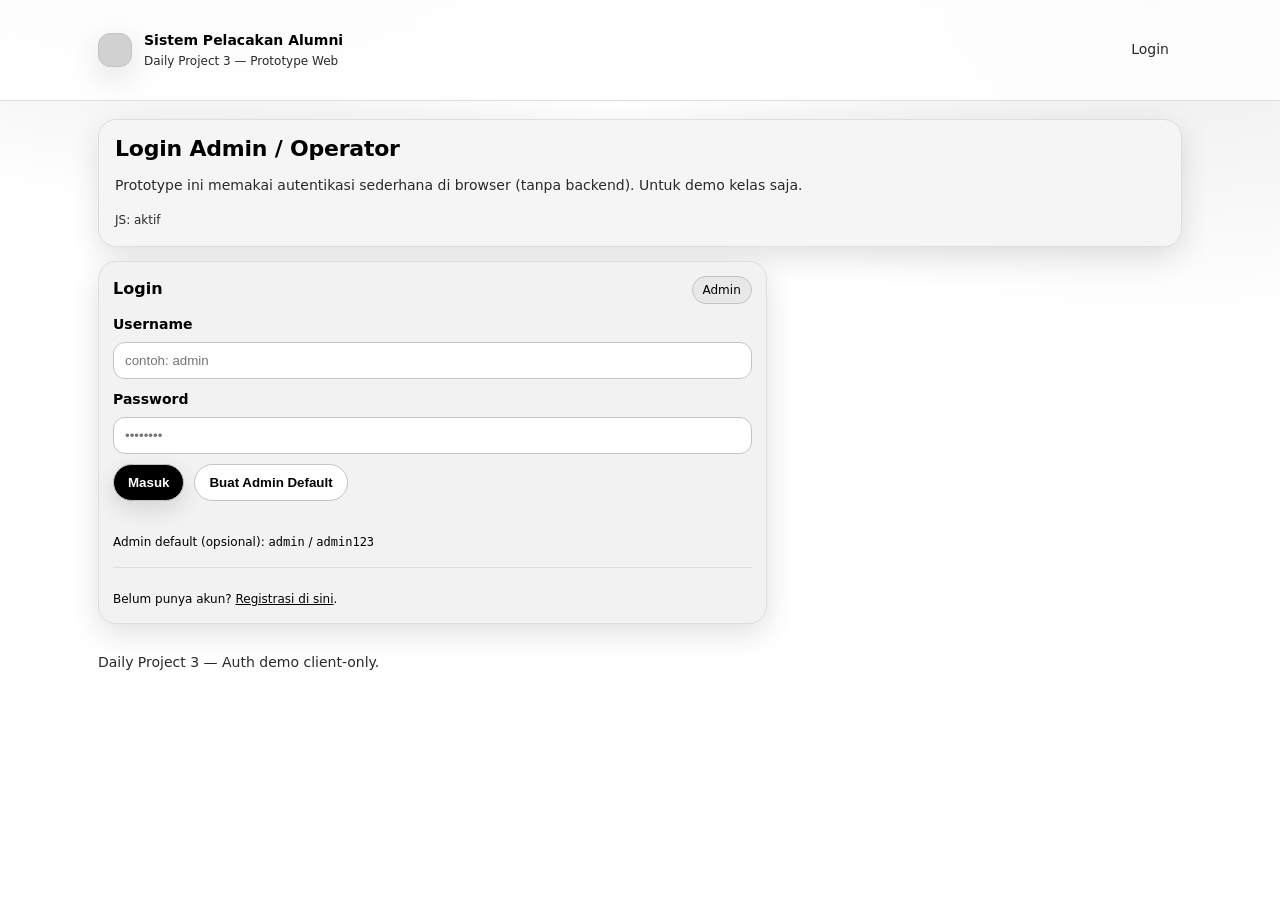
==== index.html @ 2ad2b431 "Initial commit" ====
<!doctype html>
<html lang="id">
<head>
  <meta charset="utf-8" />
  <meta name="viewport" content="width=device-width, initial-scale=1" />
  <meta name="description" content="Prototype Sistem Pelacakan Alumni (Open Source)" />
  <title>Profiling — Sistem Pelacakan Alumni</title>
  <link rel="stylesheet" href="style.css" />
</head>
<body>
  <header class="site-header">
    <div class="container">
      <div class="topbar">
        <div class="brand">
          <div class="brand-mark" aria-hidden="true"></div>
          <div>
            <div class="brand-title">Sistem Pelacakan Alumni</div>
            <div class="brand-subtitle muted">Daily Project 3 — Prototype Web</div>
          </div>
        </div>
        <nav class="nav" aria-label="Navigasi">
          <a class="nav-link is-active" href="index.html" aria-current="page">Profiling</a>
          <a class="nav-link" href="search.html">Pencarian Publik</a>
          <a class="nav-link" href="validation.html">Validasi & Bukti</a>
        </nav>
        <button id="btnLogout" class="btn btn-ghost" type="button">Logout</button>
      </div>
    </div>
  </header>

  <main class="container">
    <section class="hero">
      <div>
        <h1>Profiling Data</h1>
        <p class="muted">Mulai dari input profil alumni → normalisasi & query generator. Lanjutkan ke halaman Pencarian untuk menjalankan crawler simulasi.</p>
        <p id="jsStatus" class="hint muted">JS: (memuat...)</p>
      </div>
      <div class="hero-actions">
        <button id="btnReset" class="btn btn-ghost" type="button">Reset</button>
        <button id="btnDemo" class="btn" type="button">Isi Contoh</button>
        <a class="btn" href="search.html">Lanjut Pencarian</a>
      </div>
    </section>

    <section class="grid-2">
      <section class="card" aria-labelledby="profilingTitle">
        <div class="card-head">
          <h2 id="profilingTitle">1) Profiling</h2>
          <span class="badge">Operator</span>
        </div>

      <form id="profileForm" class="stack" autocomplete="off">
        <div class="field">
          <label for="fullName">Nama Alumni</label>
          <input id="fullName" name="fullName" placeholder="contoh: Rina Putri" required />
        </div>

        <div class="field">
          <label for="aliases">Alias / Variasi Nama (pisahkan dengan koma)</label>
          <input id="aliases" name="aliases" placeholder="contoh: Rina P., R. Putri" />
          <p class="hint">Dipakai untuk normalisasi & pencocokan.</p>
        </div>

        <div class="row">
          <div class="field">
            <label for="domicile">Domisili</label>
            <input id="domicile" name="domicile" placeholder="contoh: Bandung" />
          </div>
          <div class="field">
            <label for="program">Prodi</label>
            <input id="program" name="program" placeholder="contoh: Teknik Informatika" />
          </div>
        </div>

        <div class="row">
          <div class="field">
            <label for="gradYear">Tahun Lulus</label>
            <input id="gradYear" name="gradYear" inputmode="numeric" placeholder="contoh: 2023" />
          </div>
          <div class="field">
            <label for="campus">Kampus / Universitas</label>
            <input id="campus" name="campus" placeholder="contoh: Universitas X" />
          </div>
        </div>

        <div class="divider"></div>

        <div class="row row-center">
          <label class="checkbox">
            <input id="optOut" name="optOut" type="checkbox" />
            <span>Opt-out (jangan proses/simpan data)</span>
          </label>
          <button id="btnGenerate" class="btn" type="submit">Generate Query</button>
        </div>
        <p class="hint">Catatan: Prototype ini <strong>tidak</strong> melakukan pencarian web sungguhan. Evidence bisa disimulasikan untuk demo tugas.</p>
      </form>

      <div class="stack">
        <div class="card-subhead">
          <h3>Normalisasi & Query Generator</h3>
          <div class="actions">
            <button id="btnCopyQuery" class="btn btn-ghost" type="button" disabled>Copy Queries</button>
          </div>
        </div>
        <div class="row">
          <div class="mini">
            <div class="mini-title">Nama Normalisasi</div>
            <div id="normalizedName" class="mono muted">-</div>
          </div>
          <div class="mini">
            <div class="mini-title">Alias Terdeteksi</div>
            <div id="normalizedAliases" class="mono muted">-</div>
          </div>
        </div>

        <div class="field">
          <label for="queryList">Daftar Query</label>
          <textarea id="queryList" rows="6" readonly placeholder="Query akan muncul di sini..."></textarea>
        </div>

        <div class="actions">
          <a class="btn" href="search.html">Buka Pencarian Publik</a>
          <a class="btn btn-ghost" href="validation.html">Buka Validasi</a>
        </div>
      </div>
      </section>

      <section class="card" aria-labelledby="aboutTitle">
        <div class="card-head">
          <h2 id="aboutTitle">Ringkas Alur</h2>
          <span class="badge">MVP</span>
        </div>
        <div class="stack">
          <div class="empty">
            <div class="empty-title">Step-by-step</div>
            <div class="muted">1) Profiling → 2) Pencarian (crawler simulasi) → 3) Validasi & Bukti</div>
          </div>
          <ul class="bullets">
            <li>Tanpa backend: semua berjalan di browser.</li>
            <li>Evidence disimulasikan (tidak scraping/melanggar ToS).</li>
            <li>Opt-out: proses & penyimpanan diblokir.</li>
          </ul>
        </div>
      </section>
    </section>
  </main>

  <footer class="container footer">
    <div class="muted">Daily Project 3 — Web prototype (HTML/CSS/JS).</div>
  </footer>

  <script src="app.js"></script>
</body>
</html>
---- style.css ----
:root{
  color-scheme: light dark;

  --radius-lg: 18px;
  --radius-md: 14px;
  --radius-sm: 12px;

  --border: color-mix(in oklab, CanvasText 18%, Canvas);
  --border-soft: color-mix(in oklab, CanvasText 10%, Canvas);
  --surface: color-mix(in oklab, CanvasText 4%, Canvas);
  --surface-2: color-mix(in oklab, CanvasText 7%, Canvas);
  --text-soft: color-mix(in oklab, CanvasText 72%, Canvas);
  --shadow: 0 18px 50px color-mix(in oklab, CanvasText 16%, transparent);
  --shadow-soft: 0 10px 30px color-mix(in oklab, CanvasText 12%, transparent);
}

*{ box-sizing: border-box; }

html, body{ height: 100%; }

body{
  margin: 0;
  font: 14px/1.55 system-ui, -apple-system, Segoe UI, Roboto, Arial, sans-serif;
  color: CanvasText;
  background:
    radial-gradient(900px 500px at 16% -10%, color-mix(in oklab, CanvasText 8%, Canvas), transparent 60%),
    radial-gradient(900px 520px at 90% 0%, color-mix(in oklab, CanvasText 6%, Canvas), transparent 62%),
    Canvas;
}

h1, h2, h3{ margin: 0; line-height: 1.15; }
h1{ font-size: 22px; letter-spacing: -0.01em; }
h2{ font-size: 16px; }
h3{ font-size: 14px; }

a{ color: inherit; }

.container{
  max-width: 1120px;
  margin: 0 auto;
  padding: 18px;
}

.site-header{
  position: sticky;
  top: 0;
  z-index: 20;
  background: color-mix(in oklab, Canvas 86%, transparent);
  border-bottom: 1px solid var(--border-soft);
  backdrop-filter: blur(10px);
}

.topbar{
  display: flex;
  align-items: center;
  justify-content: space-between;
  gap: 16px;
  min-height: 64px;
}

.brand{ display: flex; align-items: center; gap: 12px; }
.brand-mark{
  width: 34px;
  height: 34px;
  border-radius: 12px;
  background: color-mix(in oklab, CanvasText 14%, Canvas);
  border: 1px solid var(--border);
  box-shadow: var(--shadow-soft);
}
.brand-title{ font-weight: 800; }
.brand-subtitle{ font-size: 12px; }

.nav{
  display: flex;
  gap: 8px;
  align-items: center;
  flex-wrap: wrap;
  justify-content: flex-end;
}

.nav-link{
  text-decoration: none;
  padding: 9px 12px;
  border-radius: 999px;
  border: 1px solid transparent;
  color: var(--text-soft);
}

.nav-link:hover{
  border-color: var(--border-soft);
  background: color-mix(in oklab, CanvasText 6%, Canvas);
  color: CanvasText;
}

.nav-link.is-active{
  border-color: var(--border);
  background: color-mix(in oklab, CanvasText 10%, Canvas);
  color: CanvasText;
}

.hero{
  border: 1px solid var(--border-soft);
  border-radius: var(--radius-lg);
  background: color-mix(in oklab, CanvasText 3%, Canvas);
  padding: 16px;
  display: flex;
  align-items: flex-start;
  justify-content: space-between;
  gap: 14px;
  box-shadow: var(--shadow-soft);
}

.hero-actions{ display: flex; gap: 10px; align-items: center; flex-wrap: wrap; justify-content: flex-end; }

.grid-2{
  display: grid;
  gap: 14px;
  grid-template-columns: 1fr;
  margin-top: 14px;
}

@media (min-width: 980px){
  .grid-2{ grid-template-columns: 1.25fr 0.75fr; align-items: start; }
}

.card{
  border: 1px solid var(--border-soft);
  background: var(--surface);
  border-radius: var(--radius-lg);
  padding: 14px;
  box-shadow: var(--shadow-soft);
}

.card-head{
  display: flex;
  align-items: baseline;
  justify-content: space-between;
  gap: 12px;
  padding-bottom: 10px;
}

.card-subhead{
  display: flex;
  align-items: center;
  justify-content: space-between;
  gap: 10px;
}

.stack{ display: grid; gap: 10px; }

.row{
  display: grid;
  gap: 10px;
  grid-template-columns: 1fr;
}

@media (min-width: 640px){
  .row{ grid-template-columns: 1fr 1fr; }
  .row.row-center{ grid-template-columns: 1fr auto; align-items: center; }
}

.field label{
  display: block;
  font-weight: 650;
  margin-bottom: 6px;
}

input, select, textarea{
  width: 100%;
  border: 1px solid var(--border);
  border-radius: var(--radius-sm);
  padding: 10px 11px;
  background: Canvas;
  color: CanvasText;
}

input:focus, select:focus, textarea:focus, button:focus, a:focus{
  outline: 2px solid color-mix(in oklab, CanvasText 32%, Canvas);
  outline-offset: 2px;
}

textarea{ resize: vertical; }

.hint{ margin: 6px 0 0; font-size: 12px; }
.muted{ color: var(--text-soft); }

.mono{ font-family: ui-monospace, SFMono-Regular, Menlo, Consolas, monospace; }

.badge{
  font-size: 12px;
  padding: 4px 10px;
  border-radius: 999px;
  border: 1px solid var(--border);
  background: color-mix(in oklab, CanvasText 7%, Canvas);
  white-space: nowrap;
}

.btn{
  border: 1px solid var(--border);
  background: CanvasText;
  color: Canvas;
  border-radius: 999px;
  padding: 10px 14px;
  font-weight: 750;
  cursor: pointer;
  text-decoration: none;
  display: inline-flex;
  align-items: center;
  justify-content: center;
  gap: 8px;
  box-shadow: 0 8px 22px color-mix(in oklab, CanvasText 12%, transparent);
}

.btn:hover{ transform: translateY(-1px); }

.btn:disabled{ opacity: .55; cursor: not-allowed; transform: none; box-shadow: none; }

.btn.btn-ghost{
  background: Canvas;
  color: CanvasText;
  box-shadow: none;
}

.btn.btn-ghost:hover{ background: color-mix(in oklab, CanvasText 6%, Canvas); }

.actions{ display: flex; gap: 10px; flex-wrap: wrap; }

.checkbox{ display: inline-flex; gap: 10px; align-items: center; font-weight: 650; }
.checkbox input{ width: auto; }

.divider{ height: 1px; background: var(--border-soft); margin: 6px 0; }

.mini{
  border: 1px solid var(--border-soft);
  border-radius: var(--radius-md);
  padding: 10px;
  background: color-mix(in oklab, CanvasText 3%, Canvas);
}

.mini-title{ font-size: 12px; font-weight: 800; margin-bottom: 6px; color: var(--text-soft); }

.chips{ display: flex; flex-wrap: wrap; gap: 8px; }

.chip{
  display: inline-flex;
  gap: 8px;
  align-items: center;
  border: 1px solid var(--border);
  border-radius: 999px;
  padding: 8px 10px;
  user-select: none;
  background: Canvas;
}

.chip input{ width: auto; }

.empty{
  border: 1px dashed var(--border);
  border-radius: var(--radius-md);
  padding: 14px;
  background: color-mix(in oklab, CanvasText 2%, Canvas);
}

.empty-title{ font-weight: 850; margin-bottom: 4px; }

.list{ display: grid; gap: 10px; }
.list.small .item{ padding: 10px; }

.item{
  border: 1px solid var(--border-soft);
  border-radius: var(--radius-lg);
  padding: 12px;
  display: grid;
  gap: 8px;
  background: color-mix(in oklab, CanvasText 2%, Canvas);
}

.item-top{ display: flex; justify-content: space-between; gap: 8px; align-items: baseline; }

.kv{ display: grid; gap: 4px; font-size: 12px; color: var(--text-soft); }
.kv span{ display: inline-block; }

.score{ font-weight: 900; font-size: 18px; }

.tag{
  font-size: 12px;
  border: 1px solid var(--border);
  border-radius: 999px;
  padding: 2px 8px;
  color: var(--text-soft);
  background: color-mix(in oklab, CanvasText 6%, Canvas);
}

.bullets{ margin: 0; padding-left: 18px; }

.footer{ padding-top: 10px; padding-bottom: 22px; }
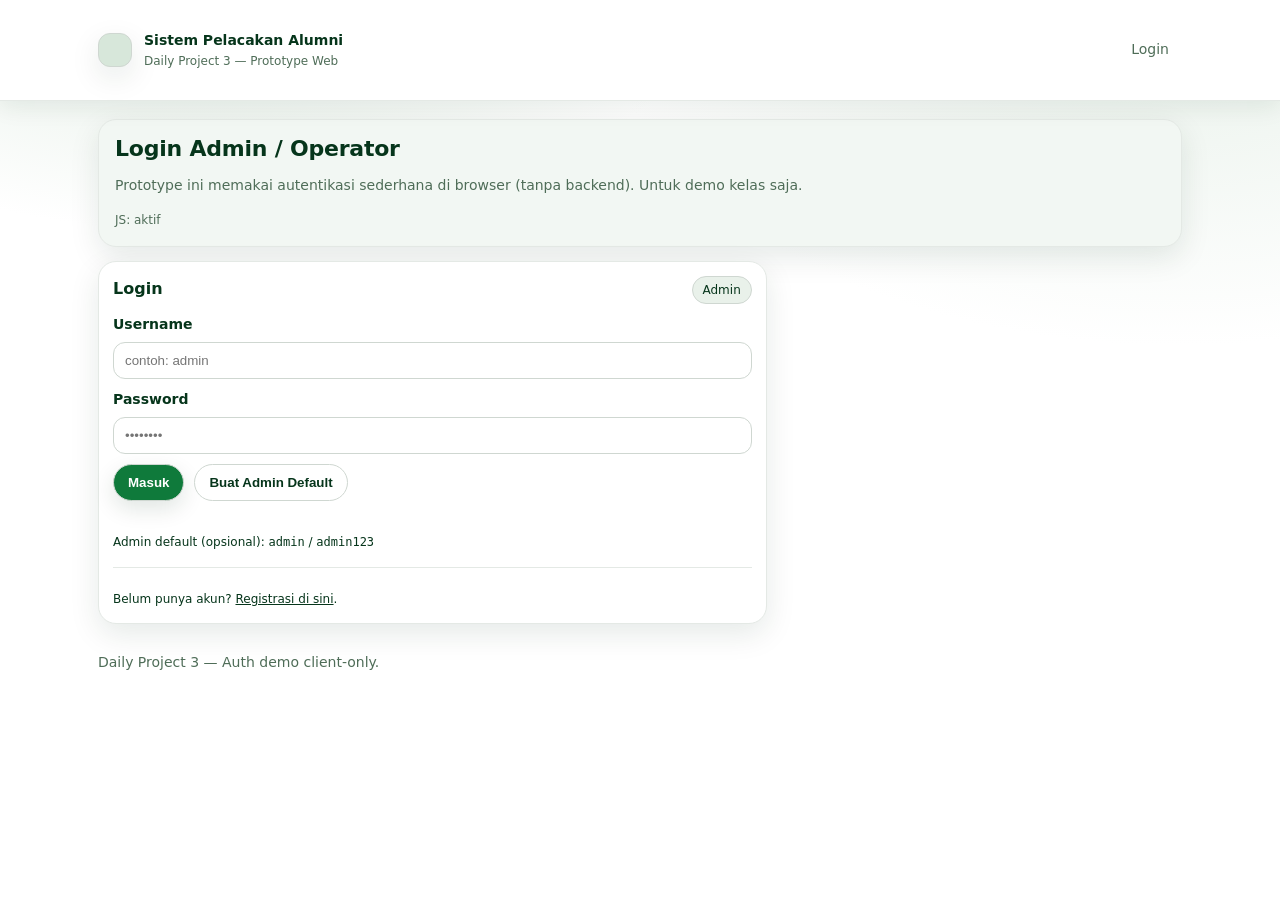
==== commit a9bf7eb1: "Cache-bust assets + update repo links" ====
--- a/index.html
+++ b/index.html
@@ -5,7 +5,7 @@
   <meta name="viewport" content="width=device-width, initial-scale=1" />
   <meta name="description" content="Prototype Sistem Pelacakan Alumni (Open Source)" />
   <title>Profiling — Sistem Pelacakan Alumni</title>
-  <link rel="stylesheet" href="style.css" />
+  <link rel="stylesheet" href="style.css?v=20260313" />
 </head>
 <body>
   <header class="site-header">
@@ -149,6 +149,6 @@
     <div class="muted">Daily Project 3 — Web prototype (HTML/CSS/JS).</div>
   </footer>
 
-  <script src="app.js"></script>
+  <script src="app.js?v=20260313"></script>
 </body>
 </html>
--- a/style.css
+++ b/style.css
@@ -1,17 +1,20 @@
 :root{
-  color-scheme: light dark;
+  color-scheme: light;
 
   --radius-lg: 18px;
   --radius-md: 14px;
   --radius-sm: 12px;
 
-  --border: color-mix(in oklab, CanvasText 18%, Canvas);
-  --border-soft: color-mix(in oklab, CanvasText 10%, Canvas);
-  --surface: color-mix(in oklab, CanvasText 4%, Canvas);
-  --surface-2: color-mix(in oklab, CanvasText 7%, Canvas);
-  --text-soft: color-mix(in oklab, CanvasText 72%, Canvas);
-  --shadow: 0 18px 50px color-mix(in oklab, CanvasText 16%, transparent);
-  --shadow-soft: 0 10px 30px color-mix(in oklab, CanvasText 12%, transparent);
+  --brand: #0f7a3b;
+  --brand-ink: #06351b;
+  --brand-soft: color-mix(in oklab, var(--brand) 14%, white);
+  --border: color-mix(in oklab, var(--brand-ink) 18%, white);
+  --border-soft: color-mix(in oklab, var(--brand-ink) 10%, white);
+  --surface: white;
+  --surface-2: color-mix(in oklab, var(--brand) 6%, white);
+  --text-soft: color-mix(in oklab, var(--brand-ink) 70%, white);
+  --shadow: 0 18px 50px color-mix(in oklab, var(--brand-ink) 14%, transparent);
+  --shadow-soft: 0 10px 30px color-mix(in oklab, var(--brand-ink) 10%, transparent);
 }
 
 *{ box-sizing: border-box; }
@@ -21,11 +24,11 @@
 body{
   margin: 0;
   font: 14px/1.55 system-ui, -apple-system, Segoe UI, Roboto, Arial, sans-serif;
-  color: CanvasText;
+  color: var(--brand-ink);
   background:
-    radial-gradient(900px 500px at 16% -10%, color-mix(in oklab, CanvasText 8%, Canvas), transparent 60%),
-    radial-gradient(900px 520px at 90% 0%, color-mix(in oklab, CanvasText 6%, Canvas), transparent 62%),
-    Canvas;
+    radial-gradient(900px 520px at 16% -10%, color-mix(in oklab, var(--brand) 16%, white), transparent 62%),
+    radial-gradient(900px 540px at 92% 0%, color-mix(in oklab, var(--brand) 10%, white), transparent 64%),
+    white;
 }
 
 h1, h2, h3{ margin: 0; line-height: 1.15; }
@@ -44,10 +47,10 @@
 .site-header{
   position: sticky;
   top: 0;
-  z-index: 20;
-  background: color-mix(in oklab, Canvas 86%, transparent);
+  z-index: 1000;
+  background: white;
   border-bottom: 1px solid var(--border-soft);
-  backdrop-filter: blur(10px);
+  box-shadow: 0 6px 22px color-mix(in oklab, var(--brand-ink) 8%, transparent);
 }
 
 .topbar{
@@ -63,7 +66,7 @@
   width: 34px;
   height: 34px;
   border-radius: 12px;
-  background: color-mix(in oklab, CanvasText 14%, Canvas);
+  background: color-mix(in oklab, var(--brand) 18%, white);
   border: 1px solid var(--border);
   box-shadow: var(--shadow-soft);
 }
@@ -88,20 +91,20 @@
 
 .nav-link:hover{
   border-color: var(--border-soft);
-  background: color-mix(in oklab, CanvasText 6%, Canvas);
-  color: CanvasText;
+  background: color-mix(in oklab, var(--brand) 8%, white);
+  color: var(--brand-ink);
 }
 
 .nav-link.is-active{
   border-color: var(--border);
-  background: color-mix(in oklab, CanvasText 10%, Canvas);
-  color: CanvasText;
+  background: color-mix(in oklab, var(--brand) 14%, white);
+  color: var(--brand-ink);
 }
 
 .hero{
   border: 1px solid var(--border-soft);
   border-radius: var(--radius-lg);
-  background: color-mix(in oklab, CanvasText 3%, Canvas);
+  background: var(--surface-2);
   padding: 16px;
   display: flex;
   align-items: flex-start;
@@ -170,12 +173,12 @@
   border: 1px solid var(--border);
   border-radius: var(--radius-sm);
   padding: 10px 11px;
-  background: Canvas;
-  color: CanvasText;
+  background: white;
+  color: var(--brand-ink);
 }
 
 input:focus, select:focus, textarea:focus, button:focus, a:focus{
-  outline: 2px solid color-mix(in oklab, CanvasText 32%, Canvas);
+  outline: 2px solid color-mix(in oklab, var(--brand) 45%, white);
   outline-offset: 2px;
 }
 
@@ -191,14 +194,14 @@
   padding: 4px 10px;
   border-radius: 999px;
   border: 1px solid var(--border);
-  background: color-mix(in oklab, CanvasText 7%, Canvas);
+  background: color-mix(in oklab, var(--brand) 10%, white);
   white-space: nowrap;
 }
 
 .btn{
   border: 1px solid var(--border);
-  background: CanvasText;
-  color: Canvas;
+  background: var(--brand);
+  color: white;
   border-radius: 999px;
   padding: 10px 14px;
   font-weight: 750;
@@ -208,7 +211,7 @@
   align-items: center;
   justify-content: center;
   gap: 8px;
-  box-shadow: 0 8px 22px color-mix(in oklab, CanvasText 12%, transparent);
+  box-shadow: 0 8px 22px color-mix(in oklab, var(--brand-ink) 12%, transparent);
 }
 
 .btn:hover{ transform: translateY(-1px); }
@@ -216,12 +219,12 @@
 .btn:disabled{ opacity: .55; cursor: not-allowed; transform: none; box-shadow: none; }
 
 .btn.btn-ghost{
-  background: Canvas;
-  color: CanvasText;
+  background: white;
+  color: var(--brand-ink);
   box-shadow: none;
 }
 
-.btn.btn-ghost:hover{ background: color-mix(in oklab, CanvasText 6%, Canvas); }
+.btn.btn-ghost:hover{ background: color-mix(in oklab, var(--brand) 8%, white); }
 
 .actions{ display: flex; gap: 10px; flex-wrap: wrap; }
 
@@ -234,7 +237,7 @@
   border: 1px solid var(--border-soft);
   border-radius: var(--radius-md);
   padding: 10px;
-  background: color-mix(in oklab, CanvasText 3%, Canvas);
+  background: var(--surface-2);
 }
 
 .mini-title{ font-size: 12px; font-weight: 800; margin-bottom: 6px; color: var(--text-soft); }
@@ -249,7 +252,7 @@
   border-radius: 999px;
   padding: 8px 10px;
   user-select: none;
-  background: Canvas;
+  background: white;
 }
 
 .chip input{ width: auto; }
@@ -258,7 +261,7 @@
   border: 1px dashed var(--border);
   border-radius: var(--radius-md);
   padding: 14px;
-  background: color-mix(in oklab, CanvasText 2%, Canvas);
+  background: color-mix(in oklab, var(--brand) 6%, white);
 }
 
 .empty-title{ font-weight: 850; margin-bottom: 4px; }
@@ -272,7 +275,7 @@
   padding: 12px;
   display: grid;
   gap: 8px;
-  background: color-mix(in oklab, CanvasText 2%, Canvas);
+  background: color-mix(in oklab, var(--brand) 5%, white);
 }
 
 .item-top{ display: flex; justify-content: space-between; gap: 8px; align-items: baseline; }
@@ -288,7 +291,30 @@
   border-radius: 999px;
   padding: 2px 8px;
   color: var(--text-soft);
-  background: color-mix(in oklab, CanvasText 6%, Canvas);
+  background: color-mix(in oklab, var(--brand) 8%, white);
+}
+
+@media (max-width: 560px){
+  .container{ padding: 14px; }
+
+  .topbar{
+    flex-wrap: wrap;
+    align-items: center;
+    gap: 10px;
+    min-height: auto;
+    padding-top: 6px;
+    padding-bottom: 6px;
+  }
+
+  .topbar > .brand{ order: 1; flex: 1 1 auto; min-width: 220px; }
+  .topbar > #btnLogout{ order: 2; }
+  .topbar > .nav{
+    order: 3;
+    flex: 1 0 100%;
+    justify-content: center;
+  }
+
+  .nav-link{ padding: 8px 10px; }
 }
 
 .bullets{ margin: 0; padding-left: 18px; }
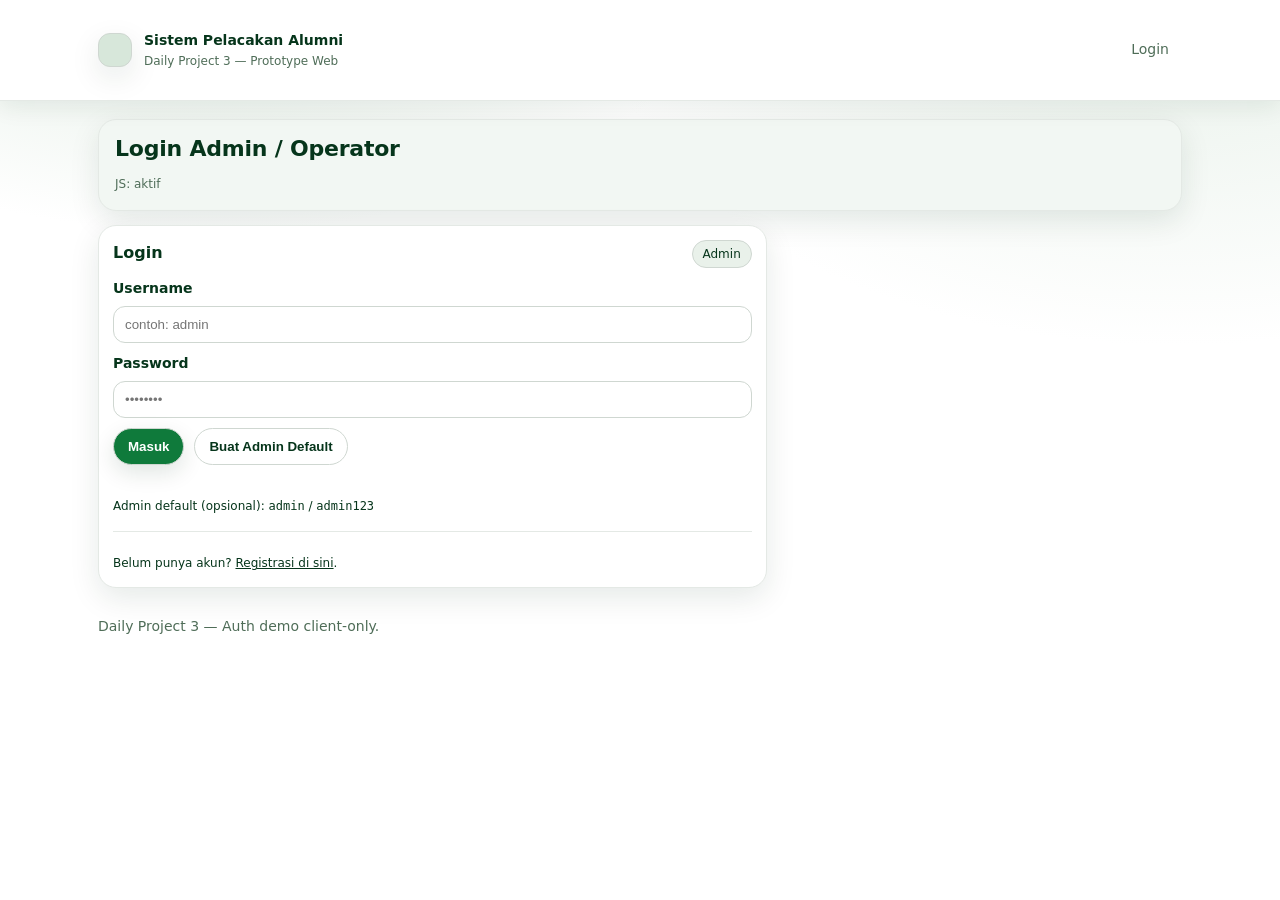
==== commit 929e1992: "Update content" ====
--- a/index.html
+++ b/index.html
@@ -92,7 +92,6 @@
           </label>
           <button id="btnGenerate" class="btn" type="submit">Generate Query</button>
         </div>
-        <p class="hint">Catatan: Prototype ini <strong>tidak</strong> melakukan pencarian web sungguhan. Evidence bisa disimulasikan untuk demo tugas.</p>
       </form>
 
       <div class="stack">
@@ -136,7 +135,7 @@
             <div class="muted">1) Profiling → 2) Pencarian (crawler simulasi) → 3) Validasi & Bukti</div>
           </div>
           <ul class="bullets">
-            <li>Tanpa backend: semua berjalan di browser.</li>
+            <li></li>
             <li>Evidence disimulasikan (tidak scraping/melanggar ToS).</li>
             <li>Opt-out: proses & penyimpanan diblokir.</li>
           </ul>
